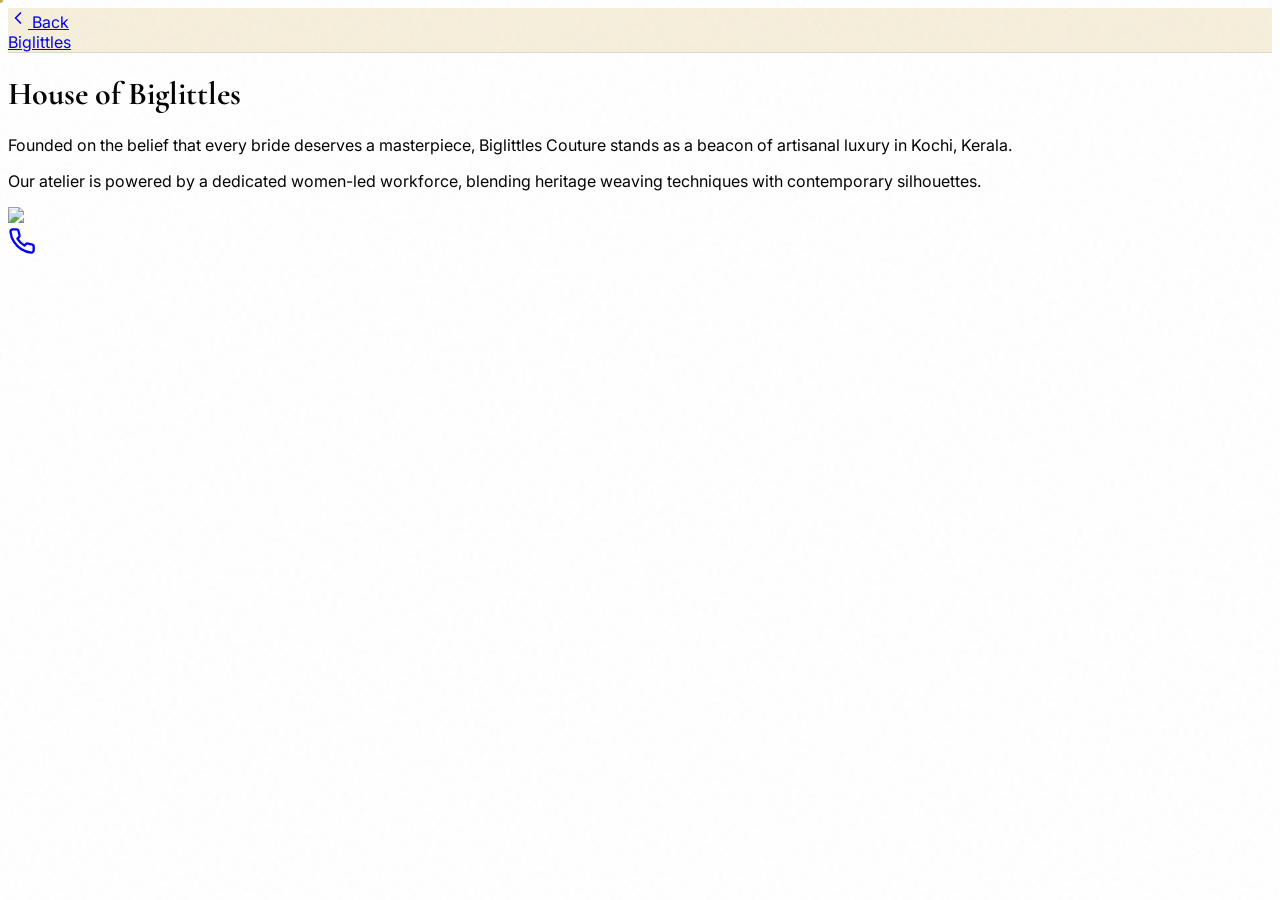
==== about.html @ 3e532c3c "Initial commit of luxury HTML prototype" ====
<!DOCTYPE html>
<html lang="en">
<head>
    <meta charset="UTF-8">
    <meta name="viewport" content="width=device-width, initial-scale=1.0">
    <title>House of Biglittles | Biglittles Couture</title>
    <script src="https://cdn.tailwindcss.com"></script>
    <link href="https://fonts.googleapis.com/css2?family=Cormorant+Garamond:wght@300;400;500;600;700&family=Inter:wght@300;400;500;600&display=swap" rel="stylesheet">
    <link rel="stylesheet" href="css/style.css">
    <script>
        tailwind.config = { theme: { extend: { colors: { primary: { light: "#F5EDD6", DEFAULT: "#C9A84C", dark: "#1A1A1A" } }, fontFamily: { serif: ['"Cormorant Garamond"', 'serif'], sans: ['"Inter"', 'sans-serif'], } } } }
    </script>
</head>
<body class="bg-primary-light text-primary-dark font-sans antialiased w-full m-0 p-0 overflow-x-hidden">
    <!-- Cinematic Preloader -->
    <div id="preloader">
        <h1 id="preloader-logo">Biglittles</h1>
    </div>

    <!-- Editorial Noise Texture -->
    <div class="noise-overlay"></div>

    <nav class="w-full fixed top-0 z-50 px-6 py-4 flex justify-between items-center glass-nav-light">
        <div class="flex items-center space-x-6 z-20">
            <a href="index.html" class="text-primary-dark hover:text-primary transition-colors text-sm font-medium tracking-widest uppercase flex items-center gap-2">
                <svg xmlns="http://www.w3.org/2000/svg" width="20" height="20" viewBox="0 0 24 24" fill="none" stroke="currentColor" stroke-width="2" stroke-linecap="round" stroke-linejoin="round"><path d="m15 18-6-6 6-6"/></svg> Back
            </a>
        </div>
        <div class="absolute left-1/2 transform -translate-x-1/2 z-10">
            <a href="index.html" class="text-3xl font-serif text-primary-dark hover:text-primary uppercase tracking-[0.2em]">Biglittles</a>
        </div>
    </nav>
    <main class="min-h-screen w-full flex flex-col items-center px-6 py-32 md:px-24">
        <h1 class="text-4xl md:text-5xl font-serif tracking-widest uppercase text-center mb-12 fade-in-section">House of Biglittles</h1>
        <div class="max-w-3xl flex flex-col gap-8 text-lg font-light tracking-wide text-primary-dark/80 leading-relaxed text-center fade-in-section" style="transition-delay: 200ms;">
            <p>Founded on the belief that every bride deserves a masterpiece, Biglittles Couture stands as a beacon of artisanal luxury in Kochi, Kerala.</p>
            <p>Our atelier is powered by a dedicated women-led workforce, blending heritage weaving techniques with contemporary silhouettes.</p>
        </div>
        <div class="w-full max-w-4xl aspect-video relative mt-16 fade-in-section overflow-hidden" style="transition-delay: 400ms;">
            <img src="https://images.unsplash.com/photo-1596455607563-ad6193f76b17?q=80&w=2072&auto=format&fit=crop" class="w-full h-full object-cover group-hover:scale-105 transition-transform duration-700 hover:scale-105">
        </div>
    </main>
    <script src="js/script.js"></script>
</body>
</html>
---- css/style.css ----
/* Custom Styles and Micro-animations for Biglittles Couture */

/* Typography Overrides */
h1, h2, h3, h4, h5, h6 {
    font-family: 'Cormorant Garamond', serif;
}

body {
    font-family: 'Inter', sans-serif;
}

/* Custom Cursor & Selection */
@media (min-width: 768px) {
    body, a, button, input, select, textarea, .cursor-pointer {
        cursor: none !important;
    }
}
::selection {
    background: #C9A84C;
    color: #1A1A1A;
}

/* Custom Luxury Cursor */
.custom-cursor {
    width: 6px;
    height: 6px;
    background-color: #C9A84C;
    border-radius: 50%;
    position: fixed;
    top: 0;
    left: 0;
    pointer-events: none;
    z-index: 9999;
    transform: translate(-50%, -50%);
    transition: width 0.3s cubic-bezier(0.25, 1, 0.5, 1), height 0.3s cubic-bezier(0.25, 1, 0.5, 1), background-color 0.3s ease, border 0.3s ease;
}

.custom-cursor.cursor-hover {
    width: 48px;
    height: 48px;
    background-color: rgba(201, 168, 76, 0.05);
    border: 1px solid rgba(201, 168, 76, 0.8);
    backdrop-filter: blur(1px);
}

/* Cinematic Preloader */
#preloader {
    position: fixed;
    inset: 0;
    background-color: #1A1A1A;
    z-index: 10000;
    display: flex;
    justify-content: center;
    align-items: center;
    transition: transform 1.2s cubic-bezier(0.77, 0, 0.175, 1);
}

#preloader.loaded {
    transform: translateY(-100%);
}

#preloader-logo {
    font-family: 'Cormorant Garamond', serif;
    font-size: 2.5rem;
    color: #C9A84C;
    letter-spacing: 0.3em;
    text-transform: uppercase;
    animation: pulse 2s infinite ease-in-out alternate;
}

/* Editorial Grain Texture Overlay */
.noise-overlay {
    position: fixed;
    top: 0;
    left: 0;
    width: 100vw;
    height: 100vh;
    pointer-events: none;
    z-index: 9998;
    opacity: 0.04;
    background-image: url('data:image/svg+xml;utf8,%3Csvg viewBox="0 0 200 200" xmlns="http://www.w3.org/2000/svg"%3E%3Cfilter id="noiseFilter"%3E%3CfeTurbulence type="fractalNoise" baseFrequency="0.85" numOctaves="3" stitchTiles="stitch"/%3E%3C/filter%3E%3Crect width="100%25" height="100%25" filter="url(%23noiseFilter)"/%3E%3C/svg%3E');
}

/* Glassmorphism Navbar */
.glass-nav {
    background: rgba(26, 26, 26, 0.4);
    backdrop-filter: blur(12px);
    -webkit-backdrop-filter: blur(12px);
    border-bottom: 1px solid rgba(245, 237, 214, 0.1);
}

.glass-nav-light {
    background: rgba(245, 237, 214, 0.85);
    backdrop-filter: blur(12px);
    -webkit-backdrop-filter: blur(12px);
    border-bottom: 1px solid rgba(26, 26, 26, 0.1);
}

.glass-nav-light .text-primary-light {
    color: #1A1A1A;
}

.glass-nav-light .logo-glow {
    text-shadow: none;
    color: #1A1A1A;
}

/* Hero Animations */
.reveal-text {
    opacity: 0;
    transform: translateY(30px);
    animation: revealUp 1s cubic-bezier(0.2, 0.8, 0.2, 1) forwards;
}

.reveal-text-delay {
    opacity: 0;
    transform: translateY(30px);
    animation: revealUp 1s cubic-bezier(0.2, 0.8, 0.2, 1) 0.3s forwards;
}

.reveal-fade {
    opacity: 0;
    animation: fadeIn 1s ease-out 0.6s forwards;
}

.reveal-fade-delay {
    opacity: 0;
    animation: fadeIn 1s ease-out 0.9s forwards;
}

@keyframes revealUp {
    to {
        opacity: 1;
        transform: translateY(0);
    }
}

@keyframes fadeIn {
    to {
        opacity: 1;
    }
}

.animate-pulse-slow {
    animation: slowPulse 6s infinite alternate;
}

@keyframes slowPulse {
    from { opacity: 0.3; transform: scale(1); }
    to { opacity: 0.6; transform: scale(1.1); }
}

.pulse-glow {
    box-shadow: 0 0 0 0 rgba(37, 211, 102, 0.7);
    animation: pulseWhatsapp 2s infinite;
}

@keyframes pulseWhatsapp {
    0% { transform: scale(0.95); box-shadow: 0 0 0 0 rgba(37, 211, 102, 0.7); }
    70% { transform: scale(1); box-shadow: 0 0 0 15px rgba(37, 211, 102, 0); }
    100% { transform: scale(0.95); box-shadow: 0 0 0 0 rgba(37, 211, 102, 0); }
}

/* Scroll Animations */
.fade-in-section {
    opacity: 0;
    transform: translateY(40px);
    transition: opacity 0.8s ease-out, transform 0.8s cubic-bezier(0.2, 0.8, 0.2, 1);
    will-change: opacity, visibility;
}

.fade-in-section.is-visible {
    opacity: 1;
    transform: none;
}
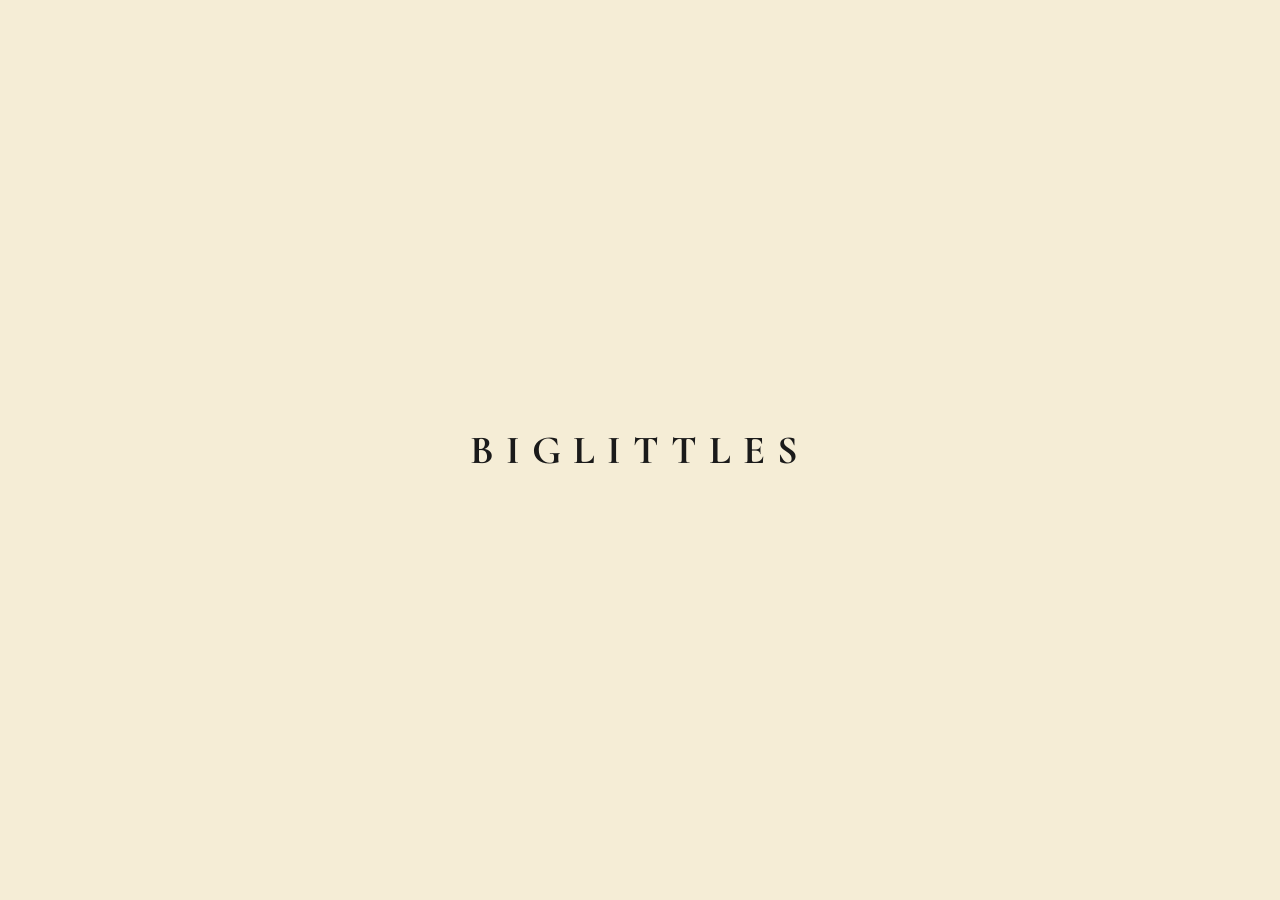
==== commit 19f64d13: "Replaced third-party image URLs with branded luxury typography placeholders to resolve loading error" ====
--- a/about.html
+++ b/about.html
@@ -37,9 +37,10 @@
             <p>Our atelier is powered by a dedicated women-led workforce, blending heritage weaving techniques with contemporary silhouettes.</p>
         </div>
         <div class="w-full max-w-4xl aspect-video relative mt-16 fade-in-section overflow-hidden" style="transition-delay: 400ms;">
-            <img src="https://images.unsplash.com/photo-1596455607563-ad6193f76b17?q=80&w=2072&auto=format&fit=crop" class="w-full h-full object-cover group-hover:scale-105 transition-transform duration-700 hover:scale-105">
+            <img src="https://placehold.co/800x1000/F5EDD6/1A1A1A?text=Luxury+Couture&font=playfair-display" class="w-full h-full object-cover group-hover:scale-105 transition-transform duration-700 hover:scale-105">
         </div>
     </main>
     <script src="js/script.js"></script>
 </body>
 </html>
+
--- a/css/style.css
+++ b/css/style.css
@@ -47,25 +47,35 @@
 #preloader {
     position: fixed;
     inset: 0;
-    background-color: #1A1A1A;
+    background-color: #F5EDD6;
     z-index: 10000;
     display: flex;
     justify-content: center;
     align-items: center;
-    transition: transform 1.2s cubic-bezier(0.77, 0, 0.175, 1);
+    transition: opacity 1.2s cubic-bezier(0.2, 0.8, 0.2, 1), visibility 1.2s ease;
 }
 
 #preloader.loaded {
-    transform: translateY(-100%);
+    opacity: 0;
+    visibility: hidden;
 }
 
 #preloader-logo {
     font-family: 'Cormorant Garamond', serif;
     font-size: 2.5rem;
-    color: #C9A84C;
+    color: #1A1A1A;
     letter-spacing: 0.3em;
     text-transform: uppercase;
-    animation: pulse 2s infinite ease-in-out alternate;
+    opacity: 0;
+    transform: translateY(20px);
+    animation: elegantFadeUp 1s cubic-bezier(0.2, 0.8, 0.2, 1) 0.2s forwards;
+}
+
+@keyframes elegantFadeUp {
+    to {
+        opacity: 1;
+        transform: translateY(0);
+    }
 }
 
 /* Editorial Grain Texture Overlay */
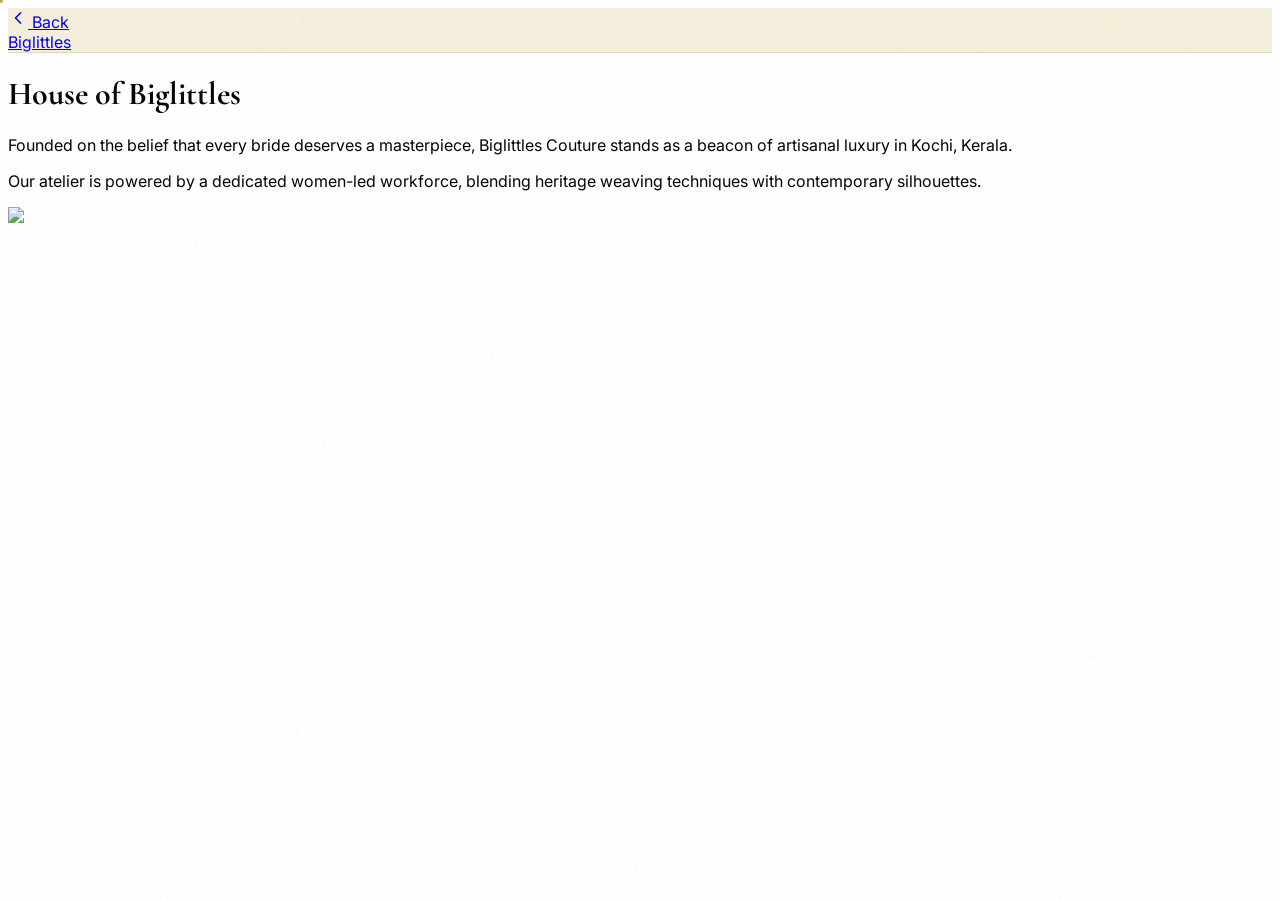
==== commit bd6991e4: "Revert "Replaced third-party image URLs with branded luxury typography placeholders to resolve loadi" ====
--- a/about.html
+++ b/about.html
@@ -37,10 +37,9 @@
             <p>Our atelier is powered by a dedicated women-led workforce, blending heritage weaving techniques with contemporary silhouettes.</p>
         </div>
         <div class="w-full max-w-4xl aspect-video relative mt-16 fade-in-section overflow-hidden" style="transition-delay: 400ms;">
-            <img src="https://placehold.co/800x1000/F5EDD6/1A1A1A?text=Luxury+Couture&font=playfair-display" class="w-full h-full object-cover group-hover:scale-105 transition-transform duration-700 hover:scale-105">
+            <img src="https://images.unsplash.com/photo-1596455607563-ad6193f76b17?q=80&w=2072&auto=format&fit=crop" class="w-full h-full object-cover group-hover:scale-105 transition-transform duration-700 hover:scale-105">
         </div>
     </main>
     <script src="js/script.js"></script>
 </body>
 </html>
-
